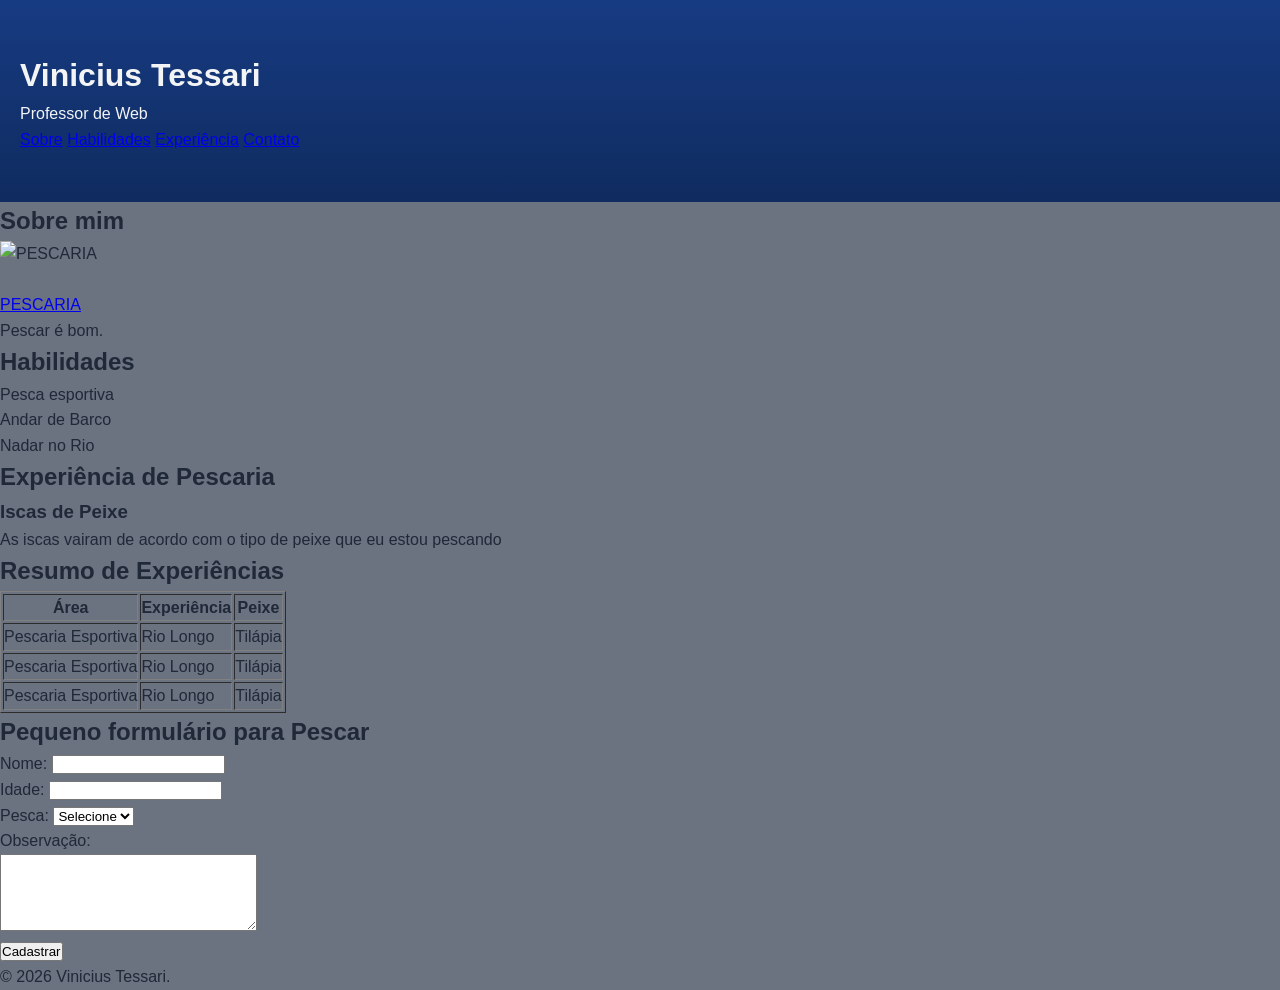
==== Aula 02 CSS/index.html @ 52f6baea "Aula 2" ====
<!DOCTYPE html>
<html lang="en">
<head>
    <meta charset="UTF-8">
    <meta name="viewport" content="width=device-width, initial-scale=1.0">
    <title>PERFIL Profissional</title>
    <link rel="stylesheet" href="style.css">
</head>
<body>
    <header>
        <h1>Vinicius Tessari</h1>
        <p>Professor de Web</p>
        <nav>
            <a href="#sobre">Sobre</a>
            <a href="#habilidades">Habilidades</a>
            <a href="#experiencia">Experiência</a>
            <a href="#contato">Contato</a>
        </nav>
    </header>
    
    <main>
        <section id="sobre">
            <h2>Sobre mim</h2>
            <img src="img/imagem.jpg" alt="PESCARIA" width="500">
            <br>
            <br>
            <a href="https://www.youtube.com/playlist?list=PLAZQNgCt-nLuwX0yHu2gppmwIcYmiMe0b">PESCARIA</a>
            <p>Pescar é bom.</p>
        </section>

        <section id="habilidades">
            <h2>Habilidades</h2>
            <ul>
                <li>Pesca esportiva</li>
                <li>Andar de Barco</li>
                <li>Nadar no Rio</li>
            </ul>
        </section>
        <section id="experiencia">
            <h2>Experiência de Pescaria</h2>
            <article>
                <h3>Iscas de Peixe</h3>
                <p>As iscas vairam de acordo com o tipo de peixe que eu estou pescando</p>
            </article>
        </section>
        <section id="tabela-experiencias">
            <h2> Resumo de Experiências</h2>

            <table border="1">
                <thead>
                    <tr>
                        <th>Área</th>
                        <th>Experiência</th>
                        <th>Peixe</th>
                    </tr>
                </thead>

                <tbody>
                    <tr>
                        <td>Pescaria Esportiva</td>
                        <td>Rio Longo</td>
                        <td>Tilápia</td>
                    </tr>
                    <tr>
                        <td>Pescaria Esportiva</td>
                        <td>Rio Longo</td>
                        <td>Tilápia</td>
                    </tr>
                    <tr>
                        <td>Pescaria Esportiva</td>
                        <td>Rio Longo</td>
                        <td>Tilápia</td>
                    </tr>
                </tbody>
            </table>
        </section>

        <section id="cadastro">
            <h2>Pequeno formulário para Pescar</h2>

            <form>
                <p>
                    <label for="nome-form">Nome:</label>
                    <input type="text" id="nome-form" name="nome-form" required>
                </p>
                <p>
                    <label for="idade">Idade:</label>
                    <input type="number" id="idade" name="idade" min="0">
                </p>
                <p>
                    <label for="pesca">Pesca:</label>
                    <select id="pesca" name="pesca">
                        <option value="">Selecione</option>
                        <option value="amadora">Amadora</option>
                        <option value="esportiva">Esportiva</option>
                    </select>
                </p>
                <p>
                    <label for="observacao">Observação:</label><br>
                    <textarea id="observacao" name="observacao" rows="5" cols="30"></textarea>
                </p>
                <button type="submit">Cadastrar</button>
            </form>
        </section>
    </main>
    <footer>
        <p>&copy; 2026 Vinicius Tessari.</p>
    </footer>
</body>
</html>
---- Aula 02 CSS/style.css ----
:root {
    --cor-primaria: #173b82;
    --cor-primaria-escura: #0f2b5f;
    --cor-destaque:#2563eb;
    --cor-fundo:#6b7280;
    --cor-branca: #f3f4f6;
    --cor-borda: #ffffff;
    --cor-texto: #1f2937;
    --sombra-padrao: #d1d5db;
    --raio-borda: 14px;
    --largura-maxima: 1100px;
}

* {
    box-sizing: border-box;
    margin: 0;
    padding: 0;
}

html {
    scroll-behavior: smooth;
}

body {
    font-family: Arial, Helvetica, sans-serif;
    color: var(--cor-texto);
    background-color: var(--cor-fundo);
    line-height: 1.6;
    min-height: 100vh;
}

header {
    background:linear-gradient(
        180deg,
        var(--cor-primaria),
        var(--cor-primaria-escura)
    );
    color: var(--cor-branca);
    padding: 50px 20px;
}
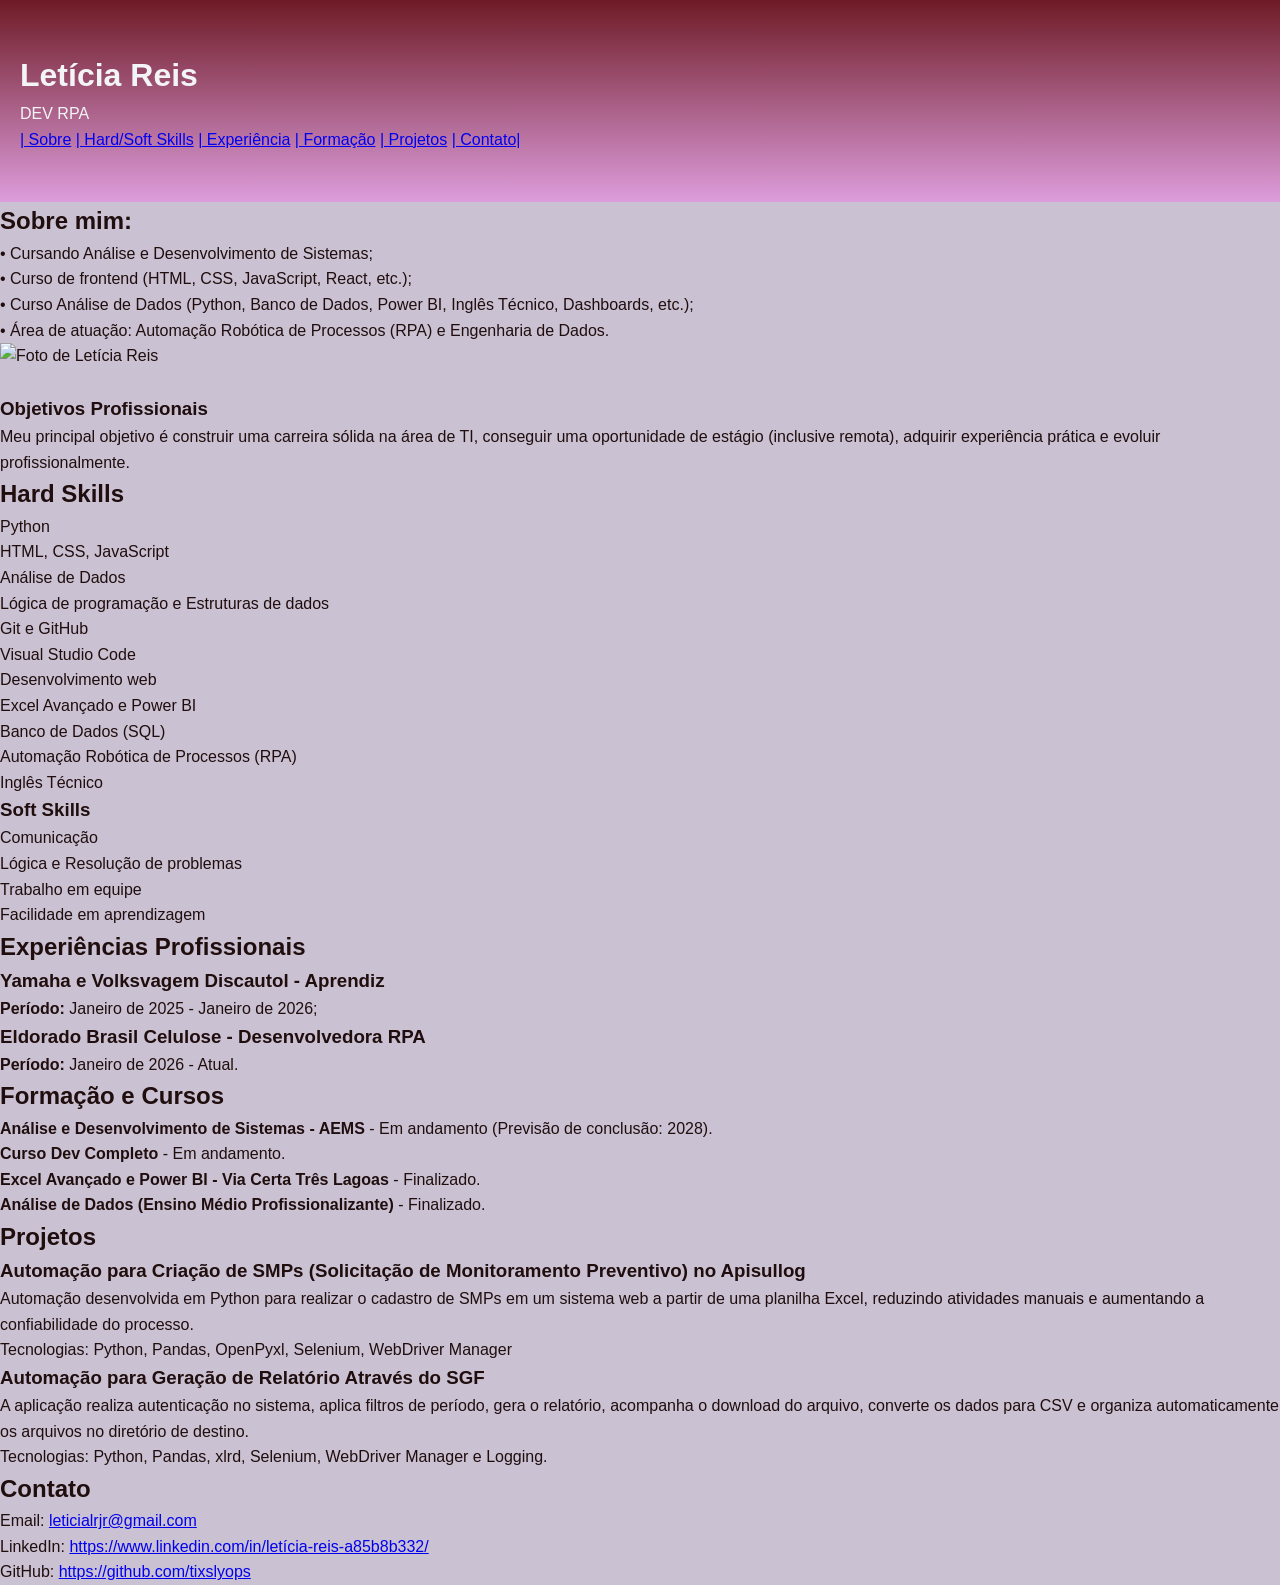
==== commit 6a0d73af: "Site HTML" ====
--- a/Aula 02 CSS/index.html
+++ b/Aula 02 CSS/index.html
@@ -1,110 +1,108 @@
 <!DOCTYPE html>
-<html lang="en">
+<html lang="pt-BR">
 <head>
     <meta charset="UTF-8">
     <meta name="viewport" content="width=device-width, initial-scale=1.0">
-    <title>PERFIL Profissional</title>
+    <title>Meu Portfólio - Letícia Reis</title>
     <link rel="stylesheet" href="style.css">
-</head>
+</head> 
 <body>
     <header>
-        <h1>Vinicius Tessari</h1>
-        <p>Professor de Web</p>
+        <h1>Letícia Reis</h1>
+        <p>DEV RPA</p>
         <nav>
-            <a href="#sobre">Sobre</a>
-            <a href="#habilidades">Habilidades</a>
-            <a href="#experiencia">Experiência</a>
-            <a href="#contato">Contato</a>
+            <a href="#sobre">| Sobre</a>
+            <a href="#habilidades">| Hard/Soft Skills</a>
+            <a href="#experiencia">| Experiência</a>
+            <a href="#formacao">| Formação</a>
+            <a href="#projetos">| Projetos</a>
+            <a href="#contato">| Contato|</a> 
         </nav>
     </header>
     
     <main>
         <section id="sobre">
-            <h2>Sobre mim</h2>
-            <img src="img/imagem.jpg" alt="PESCARIA" width="500">
-            <br>
-            <br>
-            <a href="https://www.youtube.com/playlist?list=PLAZQNgCt-nLuwX0yHu2gppmwIcYmiMe0b">PESCARIA</a>
-            <p>Pescar é bom.</p>
+            <h2>Sobre mim:</h2>
+            <p>• Cursando Análise e Desenvolvimento de Sistemas;</p>
+            <p>• Curso de frontend (HTML, CSS, JavaScript, React, etc.);</p>
+            <p>• Curso Análise de Dados (Python, Banco de Dados, Power BI, Inglês Técnico, Dashboards, etc.);</p>
+            <p>• Área de atuação: Automação Robótica de Processos (RPA) e Engenharia de Dados.</p>
+            <img src="img/img.jpg" alt="Foto de Letícia Reis" width="500">
+            <br><br>
+            
+            <h3>Objetivos Profissionais</h3>
+            <p>Meu principal objetivo é construir uma carreira sólida na área de TI, conseguir uma oportunidade de estágio (inclusive remota), adquirir experiência prática e evoluir profissionalmente.</p>
+        </section>
+        
+        <section id="skills">
+            <h2>Hard Skills</h2>
+            <ul>
+                <li>Python</li>
+                <li>HTML, CSS, JavaScript</li>
+                <li>Análise de Dados</li>
+                <li>Lógica de programação e Estruturas de dados</li>
+                <li>Git e GitHub</li>
+                <li>Visual Studio Code</li>
+                <li>Desenvolvimento web</li>
+                <li>Excel Avançado e Power BI</li>
+                <li>Banco de Dados (SQL)</li>
+                <li>Automação Robótica de Processos (RPA)</li>
+                <li>Inglês Técnico</li>
+            </ul>
+
+            <h3>Soft Skills</h3>
+            <ul>
+                <li>Comunicação</li>
+                <li>Lógica e Resolução de problemas</li>
+                <li>Trabalho em equipe</li>
+                <li>Facilidade em aprendizagem</li>
+            </ul>
+        </section>
+        
+        <section id="experiencia">
+            <h2>Experiências Profissionais</h2>
+            
+            <article>
+                <h3>Yamaha e Volksvagem Discautol - Aprendiz</h3>
+                <p><strong>Período:</strong> Janeiro de 2025 - Janeiro de 2026;</p>
+            </article> 
+
+            <article>
+                <h3>Eldorado Brasil Celulose - Desenvolvedora RPA</h3>
+                <p><strong>Período:</strong> Janeiro de 2026 - Atual.</p>
+            </article>
         </section>
 
-        <section id="habilidades">
-            <h2>Habilidades</h2>
+        <section id="formacao">
+            <h2>Formação e Cursos</h2>
             <ul>
-                <li>Pesca esportiva</li>
-                <li>Andar de Barco</li>
-                <li>Nadar no Rio</li>
+                <li><strong>Análise e Desenvolvimento de Sistemas - AEMS</strong> - Em andamento (Previsão de conclusão: 2028).</li>
+                <li><strong>Curso Dev Completo</strong> - Em andamento.</li>
+                <li><strong>Excel Avançado e Power BI - Via Certa Três Lagoas</strong> - Finalizado.</li>
+                <li><strong>Análise de Dados (Ensino Médio Profissionalizante)</strong> - Finalizado.</li>
             </ul>
         </section>
-        <section id="experiencia">
-            <h2>Experiência de Pescaria</h2>
+
+        <section id="projetos">
+            <h2>Projetos</h2>
             <article>
-                <h3>Iscas de Peixe</h3>
-                <p>As iscas vairam de acordo com o tipo de peixe que eu estou pescando</p>
+                <h3>Automação para Criação de SMPs (Solicitação de Monitoramento Preventivo) no Apisullog</h3>
+                <p>Automação desenvolvida em Python para realizar o cadastro de SMPs em um sistema web a partir de uma planilha Excel, reduzindo atividades manuais e aumentando a confiabilidade do processo.</p>
+                <p>Tecnologias: Python, Pandas, OpenPyxl, Selenium, WebDriver Manager</p>
+            </article>
+            <article>
+                <h3>Automação para Geração de Relatório Através do SGF</h3>
+                <p>A aplicação realiza autenticação no sistema, aplica filtros de período, gera o relatório, acompanha o download do arquivo, converte os dados para CSV e organiza automaticamente os arquivos no diretório de destino.</p>
+                <p>Tecnologias: Python, Pandas, xlrd, Selenium, WebDriver Manager e Logging.</p>
             </article>
         </section>
-        <section id="tabela-experiencias">
-            <h2> Resumo de Experiências</h2>
 
-            <table border="1">
-                <thead>
-                    <tr>
-                        <th>Área</th>
-                        <th>Experiência</th>
-                        <th>Peixe</th>
-                    </tr>
-                </thead>
-
-                <tbody>
-                    <tr>
-                        <td>Pescaria Esportiva</td>
-                        <td>Rio Longo</td>
-                        <td>Tilápia</td>
-                    </tr>
-                    <tr>
-                        <td>Pescaria Esportiva</td>
-                        <td>Rio Longo</td>
-                        <td>Tilápia</td>
-                    </tr>
-                    <tr>
-                        <td>Pescaria Esportiva</td>
-                        <td>Rio Longo</td>
-                        <td>Tilápia</td>
-                    </tr>
-                </tbody>
-            </table>
-        </section>
-
-        <section id="cadastro">
-            <h2>Pequeno formulário para Pescar</h2>
-
-            <form>
-                <p>
-                    <label for="nome-form">Nome:</label>
-                    <input type="text" id="nome-form" name="nome-form" required>
-                </p>
-                <p>
-                    <label for="idade">Idade:</label>
-                    <input type="number" id="idade" name="idade" min="0">
-                </p>
-                <p>
-                    <label for="pesca">Pesca:</label>
-                    <select id="pesca" name="pesca">
-                        <option value="">Selecione</option>
-                        <option value="amadora">Amadora</option>
-                        <option value="esportiva">Esportiva</option>
-                    </select>
-                </p>
-                <p>
-                    <label for="observacao">Observação:</label><br>
-                    <textarea id="observacao" name="observacao" rows="5" cols="30"></textarea>
-                </p>
-                <button type="submit">Cadastrar</button>
-            </form>
+        <section id="contato">
+            <h2>Contato</h2>
+            <p>Email: <a href="mailto:leticialrjr@gmail.com">leticialrjr@gmail.com</a></p>
+            <p>LinkedIn: <a href="https://www.linkedin.com/in/letícia-reis-a85b8b332" target="_blank">https://www.linkedin.com/in/letícia-reis-a85b8b332/</a></p>
+            <p>GitHub: <a href="https://github.com/tixslyops" target="_blank">https://github.com/tixslyops</a></p>
         </section>
     </main>
-    <footer>
-        <p>&copy; 2026 Vinicius Tessari.</p>
-    </footer>
 </body>
 </html>
--- a/Aula 02 CSS/style.css
+++ b/Aula 02 CSS/style.css
@@ -1,12 +1,12 @@
 :root {
-    --cor-primaria: #173b82;
-    --cor-primaria-escura: #0f2b5f;
-    --cor-destaque:#2563eb;
-    --cor-fundo:#6b7280;
+    --cor-primaria: #6f1b26;
+    --cor-primaria-escura: #dd9ddc;
+    --cor-destaque:#f7f9fe;
+    --cor-fundo:#cac1d2;
     --cor-branca: #f3f4f6;
     --cor-borda: #ffffff;
-    --cor-texto: #1f2937;
-    --sombra-padrao: #d1d5db;
+    --cor-texto: #200e0e;
+    --sombra-padrao: #07071c;
     --raio-borda: 14px;
     --largura-maxima: 1100px;
 }
@@ -37,4 +37,4 @@
     );
     color: var(--cor-branca);
     padding: 50px 20px;
-}+}
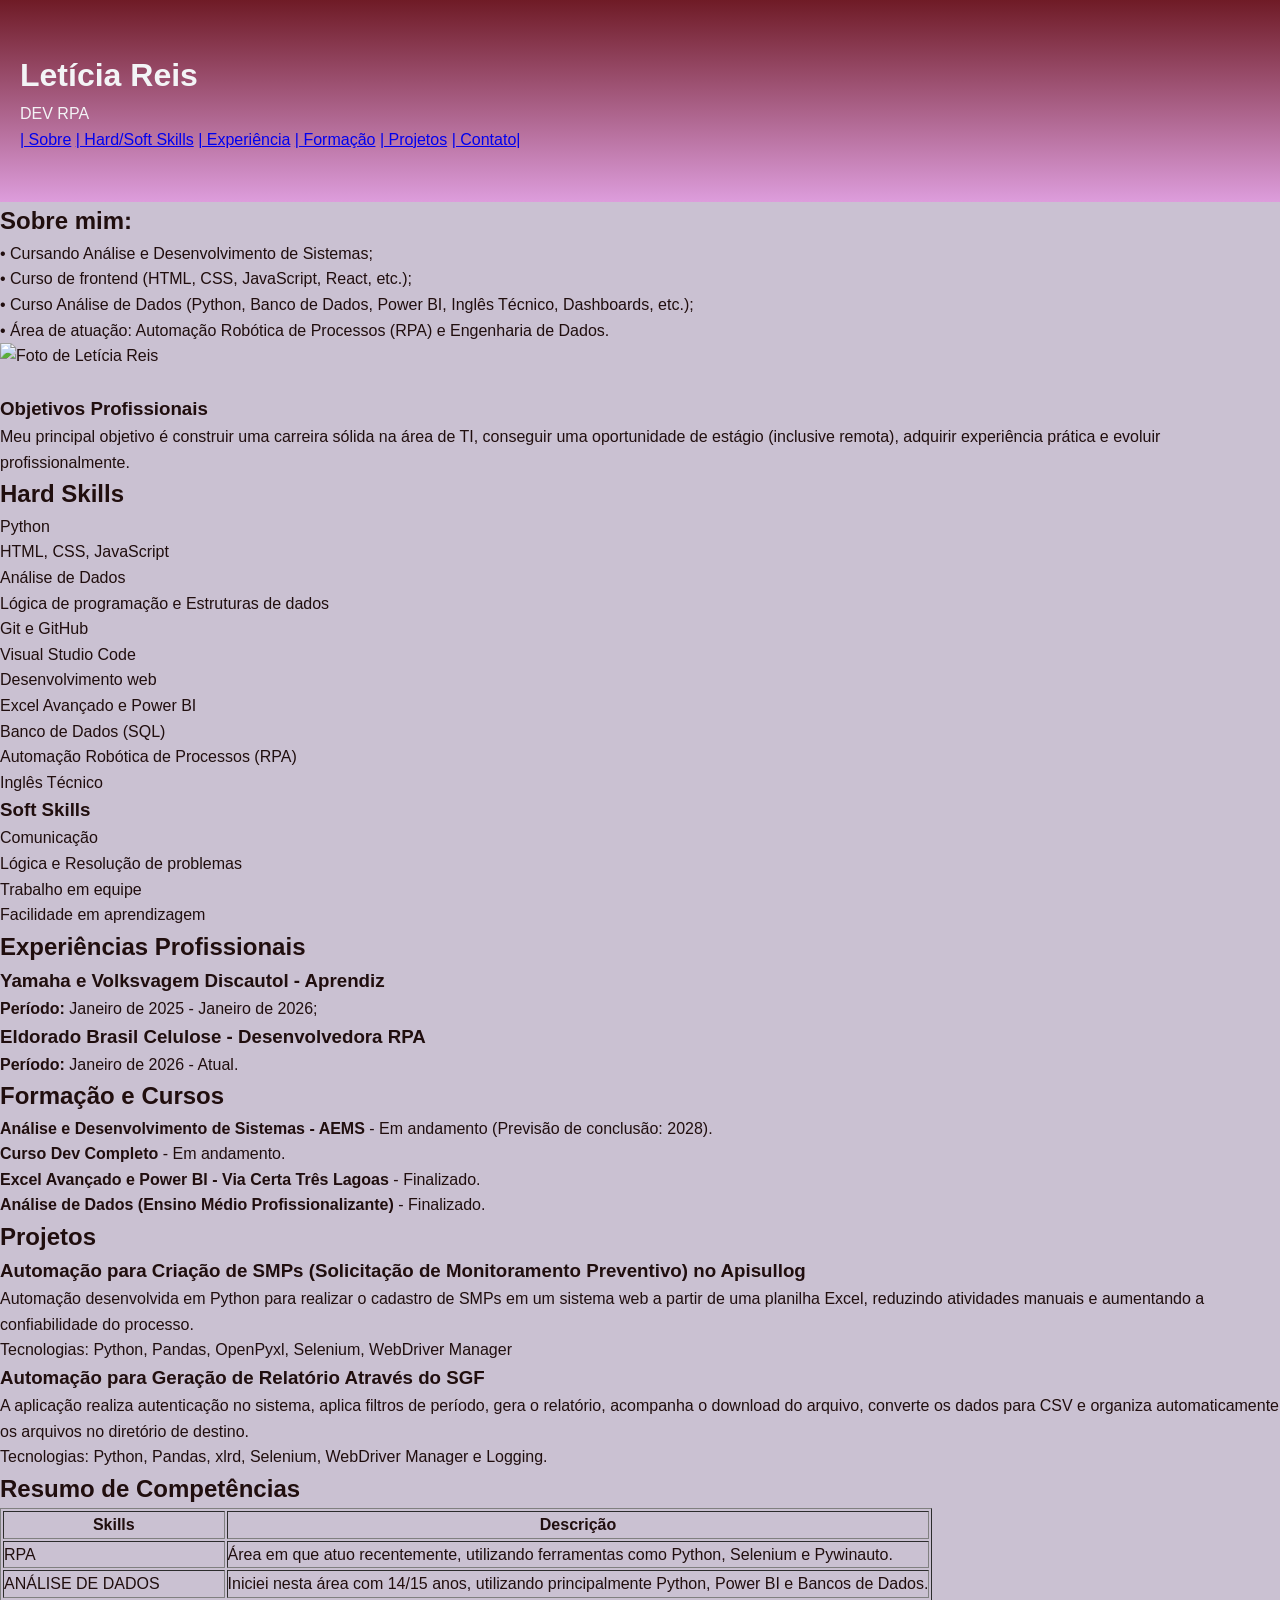
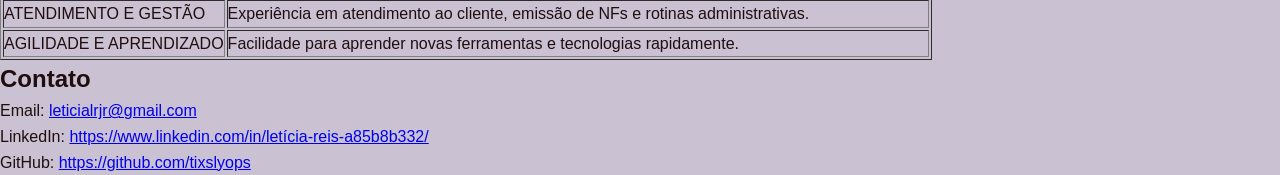
==== commit d2f985b2: "Adição de tabela de competências" ====
--- a/Aula 02 CSS/index.html
+++ b/Aula 02 CSS/index.html
@@ -97,6 +97,36 @@
             </article>
         </section>
 
+                <section id="tabela-experiencias">
+            <h2>Resumo de Competências</h2>
+            <table border="1">
+                <thead>
+                    <tr>
+                        <th>Skills</th>
+                        <th>Descrição</th>
+                    </tr>
+                </thead>
+                <tbody>
+                    <tr>
+                        <td>RPA</td>
+                        <td>Área em que atuo recentemente, utilizando ferramentas como Python, Selenium e Pywinauto.</td>
+                    </tr>
+                    <tr>
+                        <td>ANÁLISE DE DADOS</td>
+                        <td>Iniciei nesta área com 14/15 anos, utilizando principalmente Python, Power BI e Bancos de Dados.</td>
+                    </tr>
+                    <tr>
+                        <td>ATENDIMENTO E GESTÃO</td>
+                        <td>Experiência em atendimento ao cliente, emissão de NFs e rotinas administrativas.</td>
+                    </tr>
+                    <tr>
+                        <td>AGILIDADE E APRENDIZADO</td>
+                        <td>Facilidade para aprender novas ferramentas e tecnologias rapidamente.</td>
+                    </tr>
+                </tbody>
+            </table>
+        </section>    
+
         <section id="contato">
             <h2>Contato</h2>
             <p>Email: <a href="mailto:leticialrjr@gmail.com">leticialrjr@gmail.com</a></p>
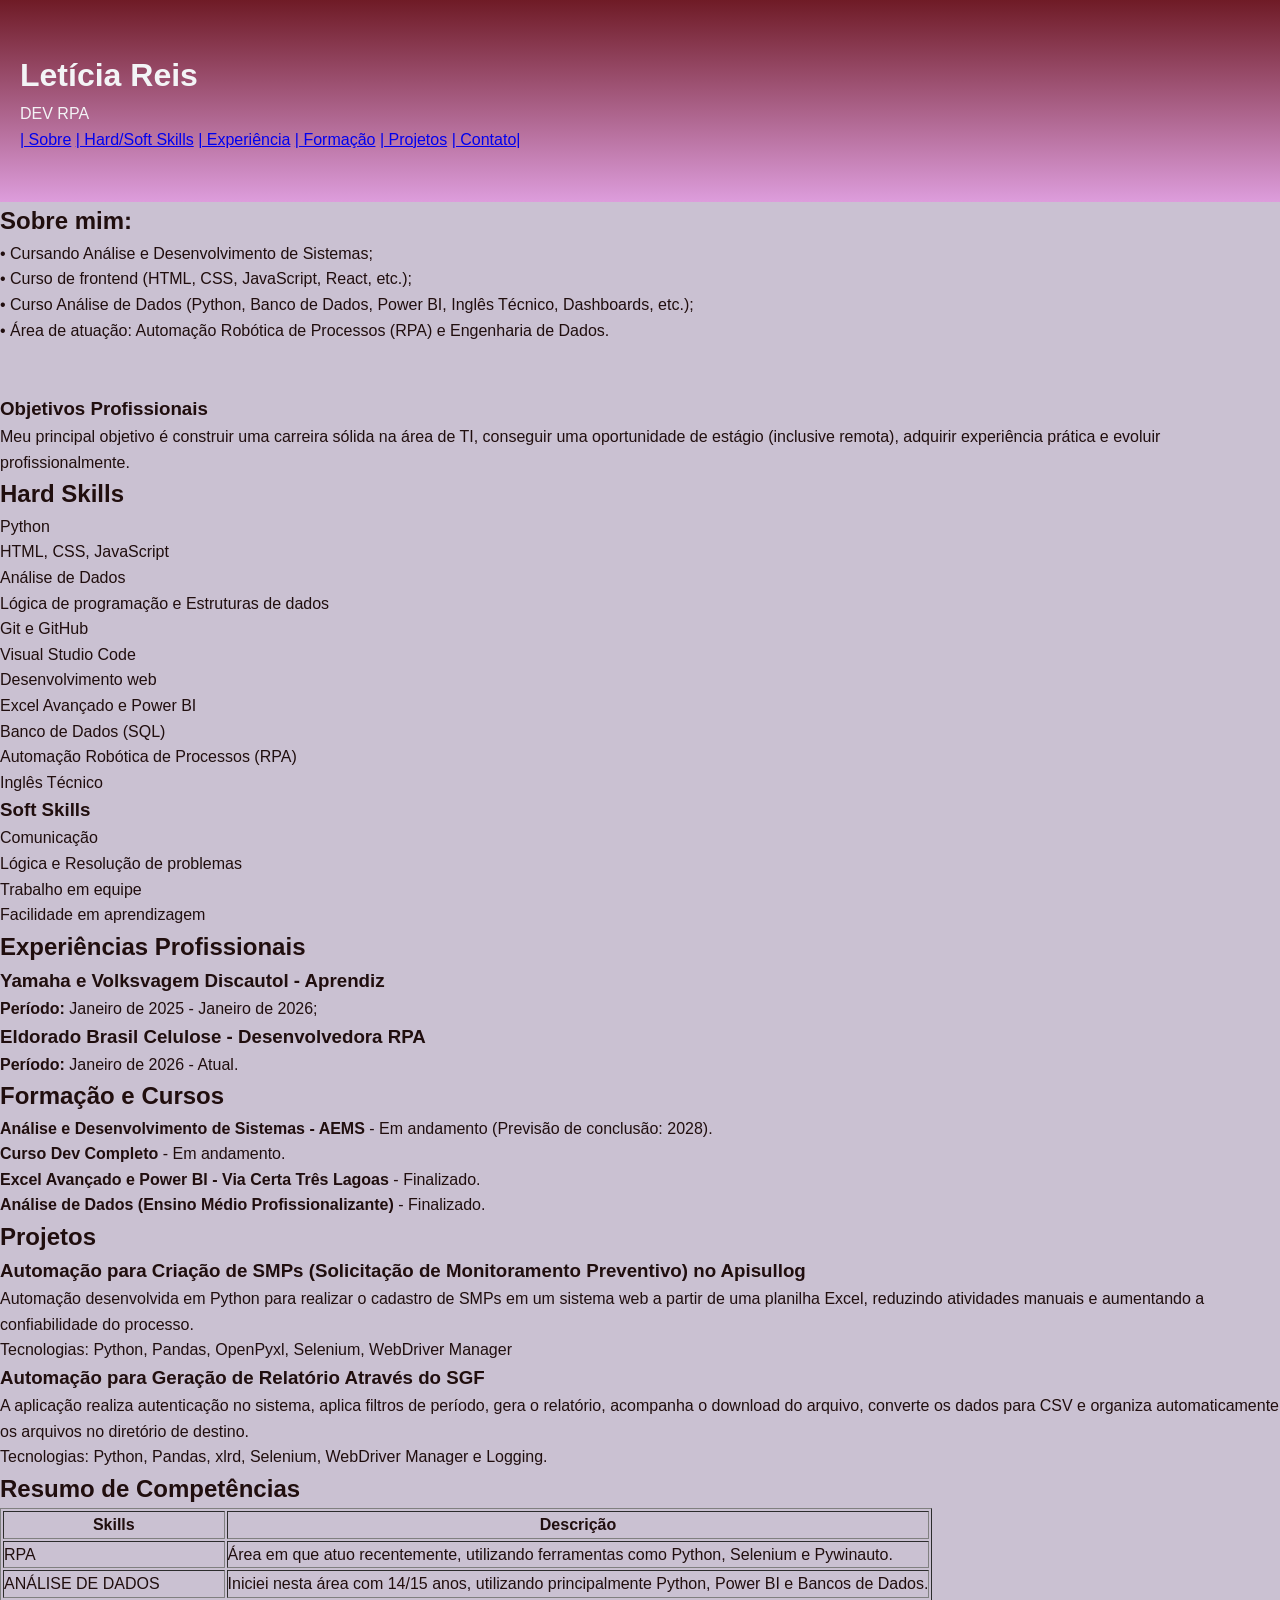
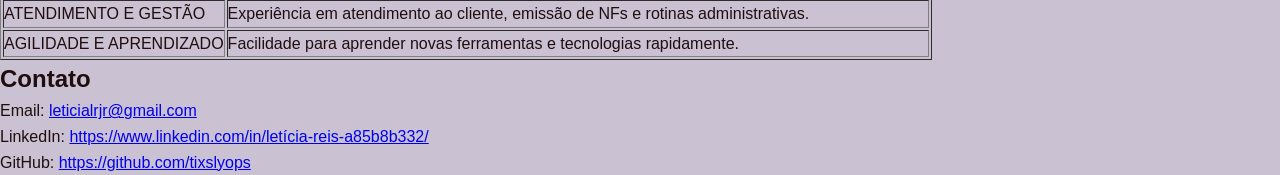
==== commit d2b0a73d: "Adição de imagem ao site" ====
--- a/Aula 02 CSS/index.html
+++ b/Aula 02 CSS/index.html
@@ -27,7 +27,6 @@
             <p>• Curso de frontend (HTML, CSS, JavaScript, React, etc.);</p>
             <p>• Curso Análise de Dados (Python, Banco de Dados, Power BI, Inglês Técnico, Dashboards, etc.);</p>
             <p>• Área de atuação: Automação Robótica de Processos (RPA) e Engenharia de Dados.</p>
-            <img src="img/img.jpg" alt="Foto de Letícia Reis" width="500">
             <br><br>
             
             <h3>Objetivos Profissionais</h3>
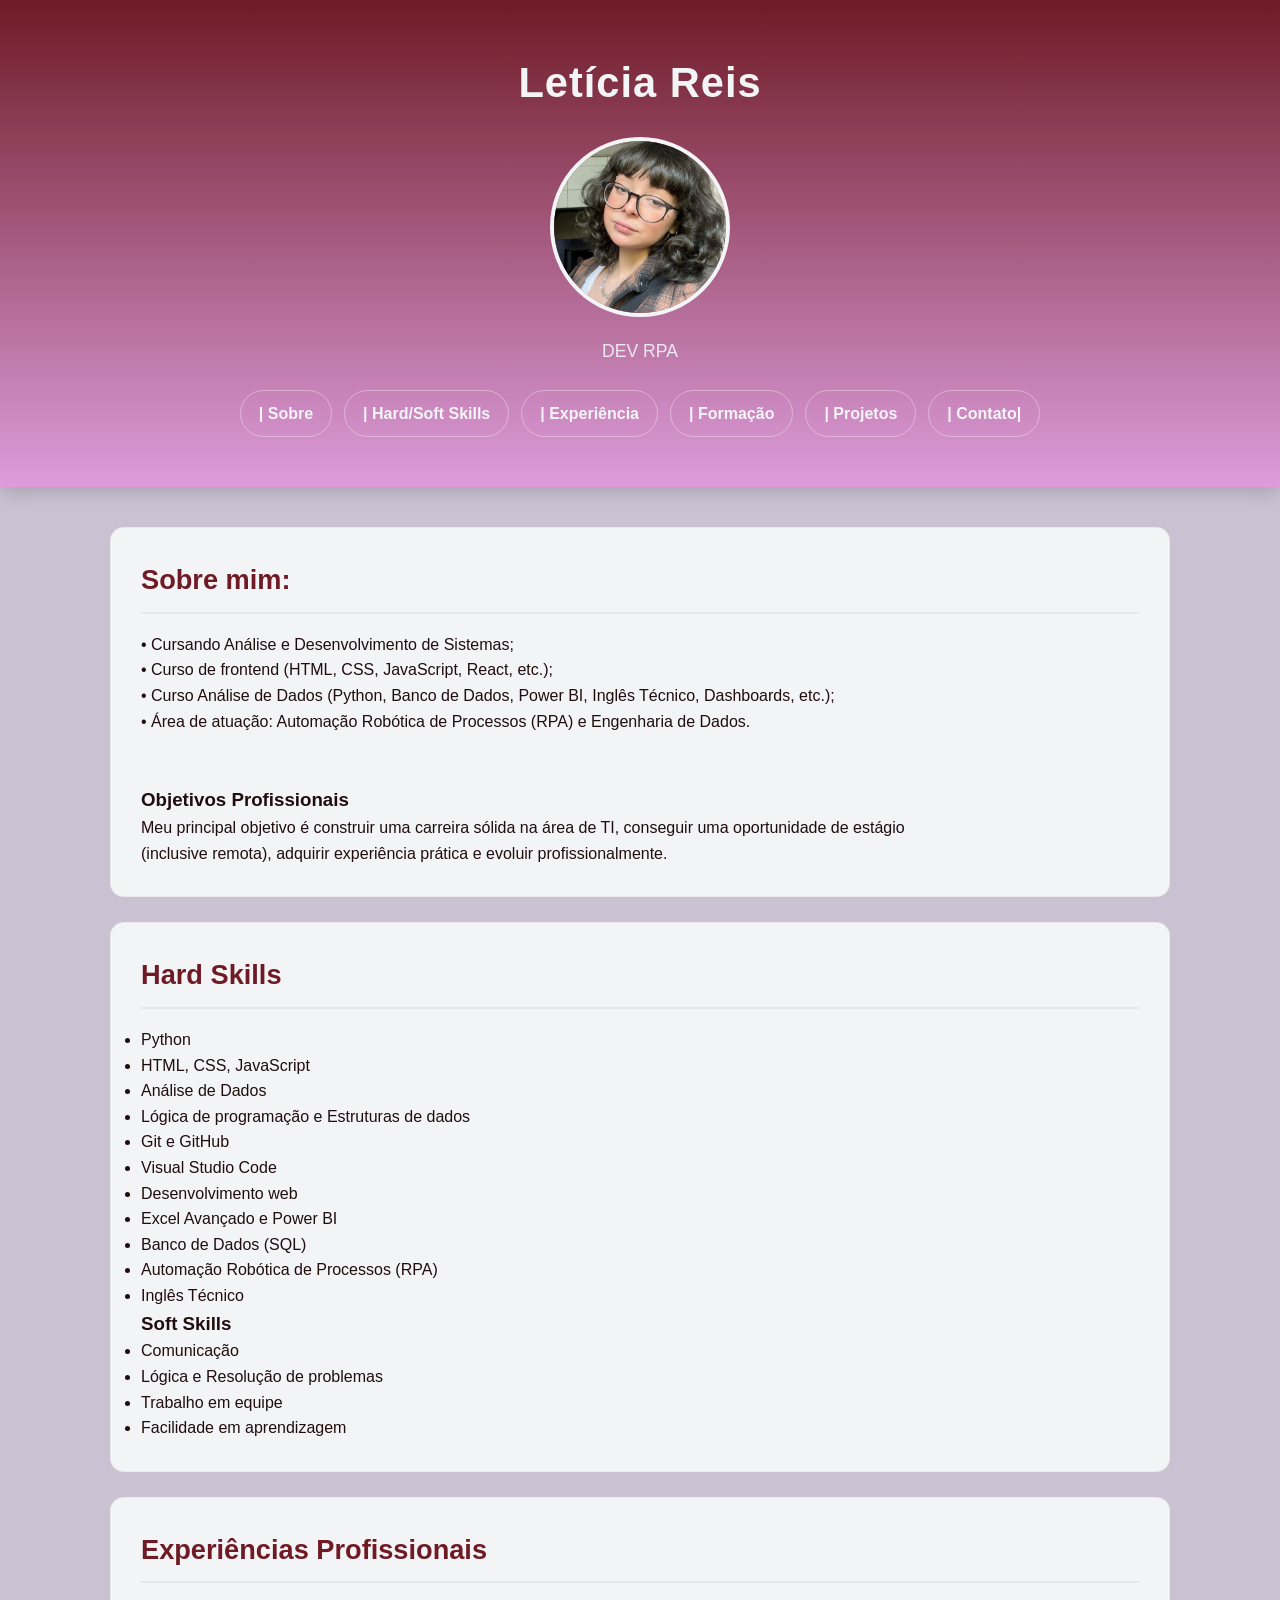
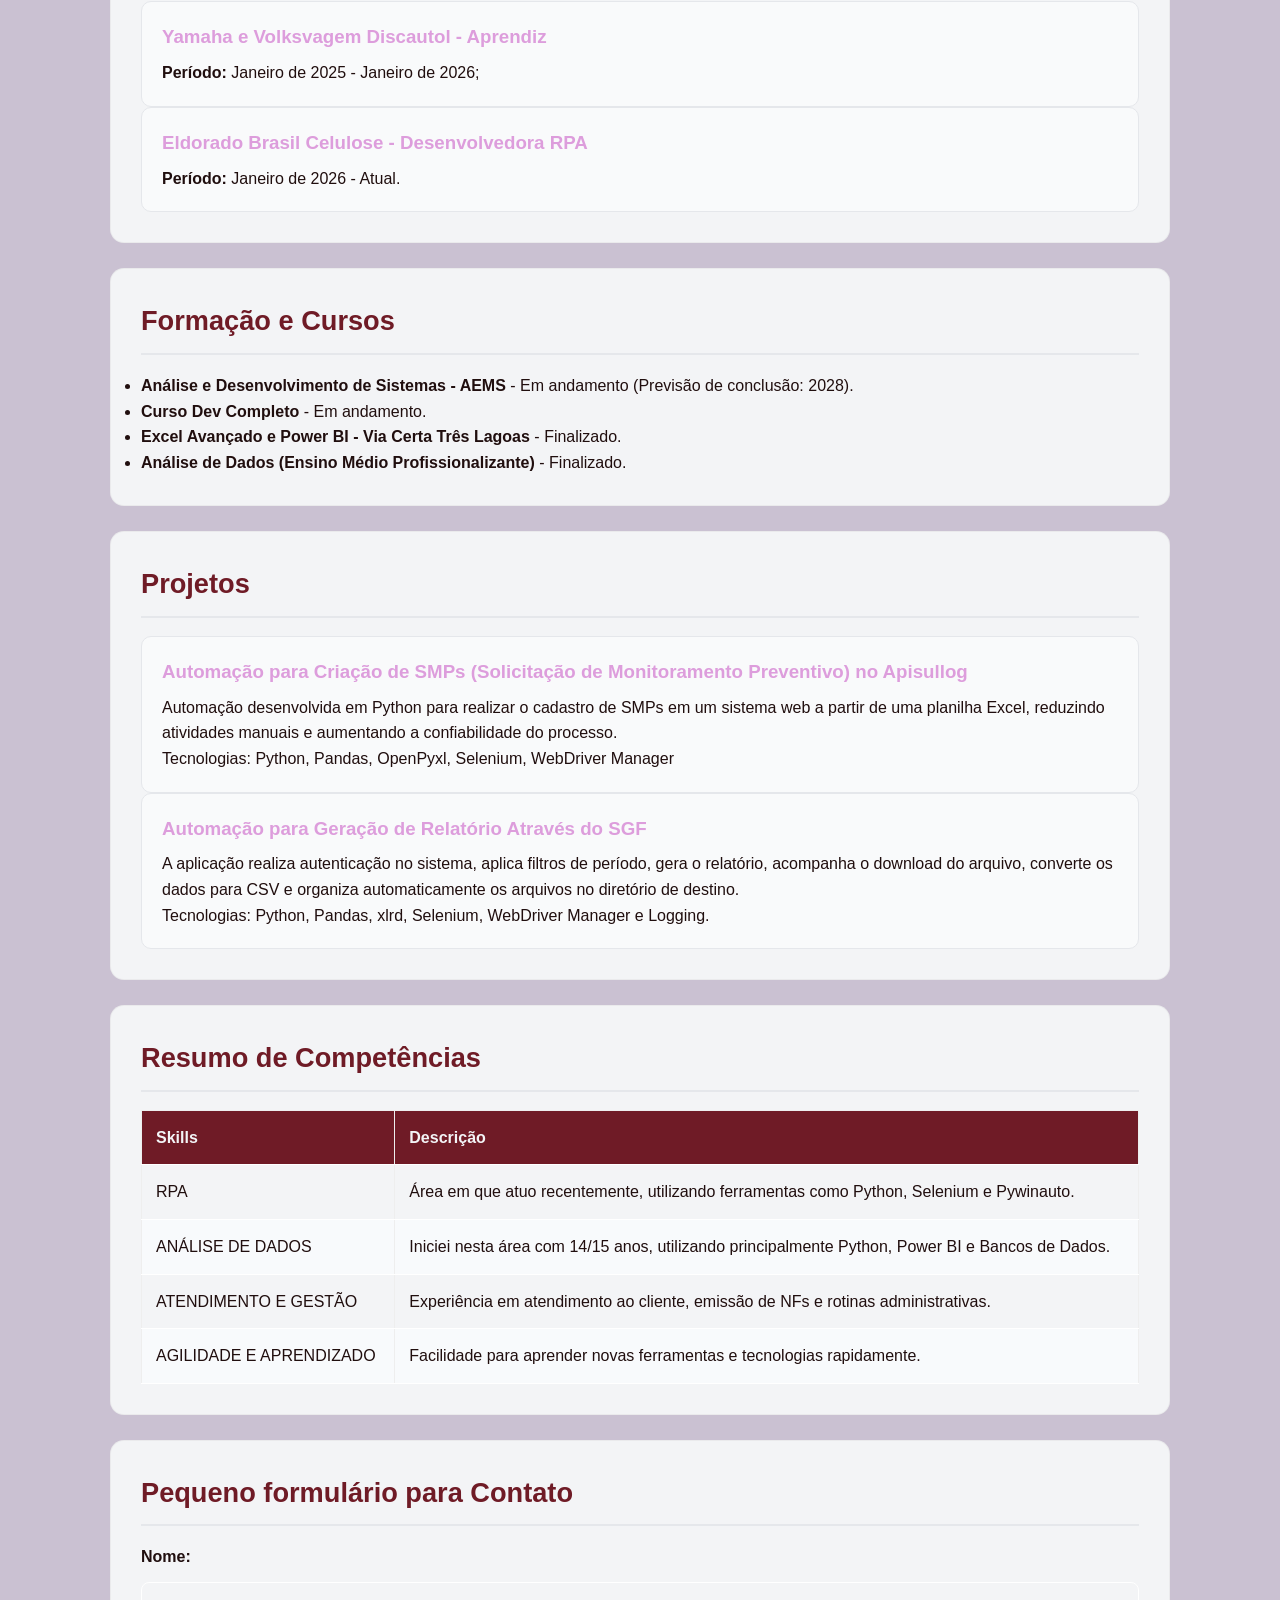
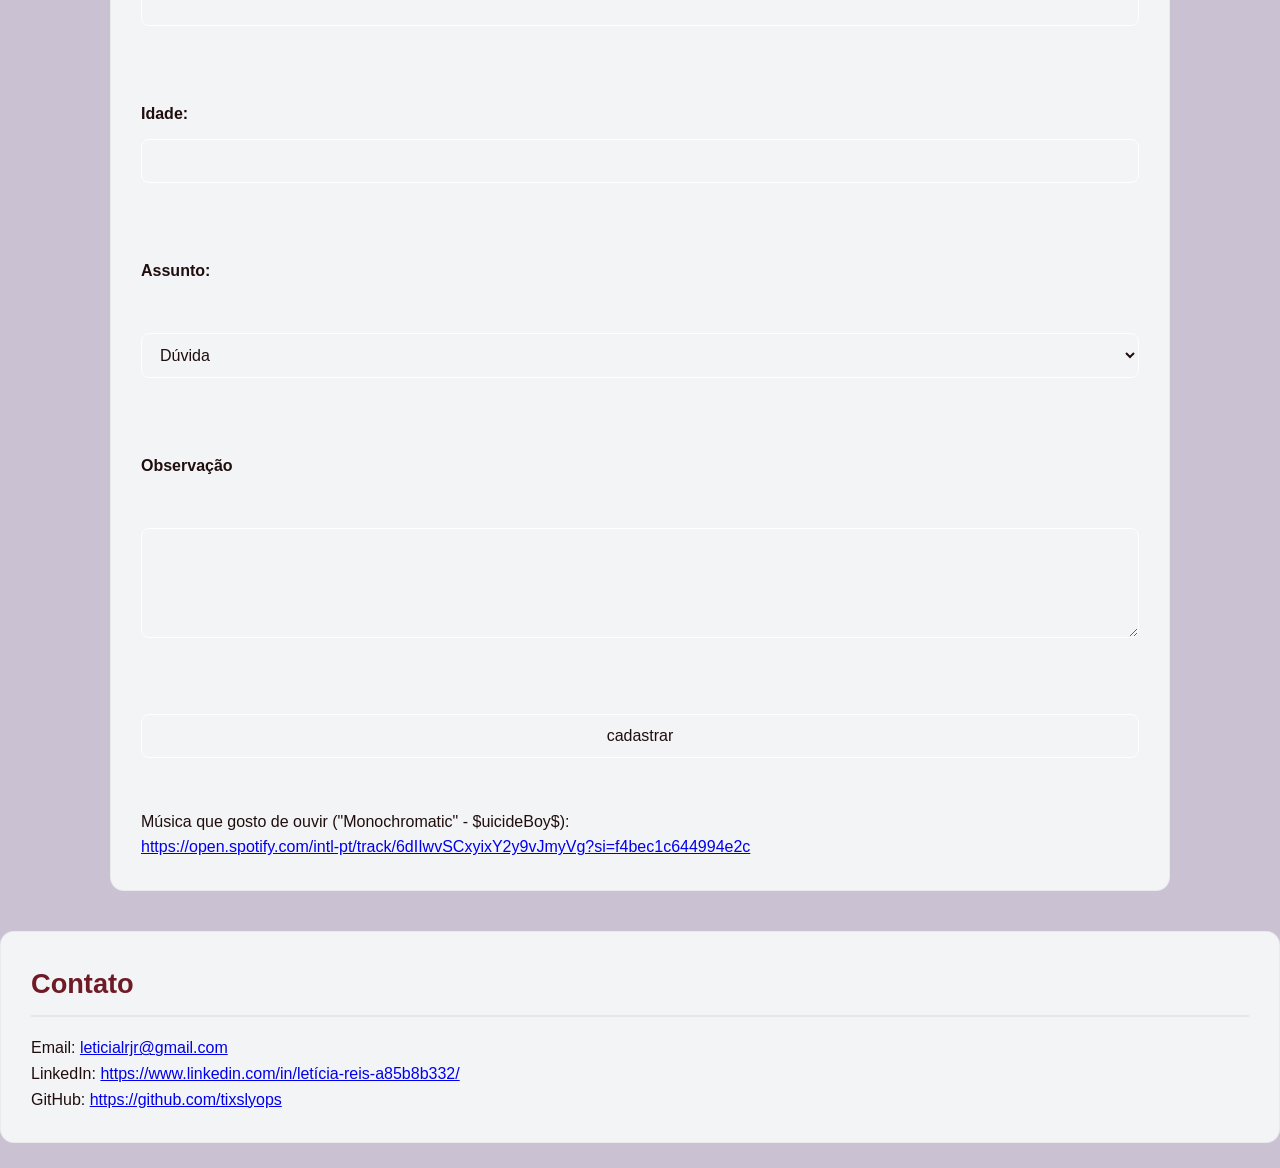
==== commit a1cbf63b: "commits 25.08 Adição de formulário, link de música do Spotify e inicio de aula JS" ====
--- a/Aula 02 CSS/index.html
+++ b/Aula 02 CSS/index.html
@@ -9,6 +9,7 @@
 <body>
     <header>
         <h1>Letícia Reis</h1>
+        <img class="foto-perfil" src="img/img/imagem.jpeg" alt="Foto de Letícia Reis">
         <p>DEV RPA</p>
         <nav>
             <a href="#sobre">| Sobre</a>
@@ -125,7 +126,36 @@
                 </tbody>
             </table>
         </section>    
+        <section id="formulario">
+            <h2>Pequeno formulário para Contato</h2>
+            <form action="processar_formulario.php" method="post">
+                <label for="nome">Nome:</label>
+                <input type="text" id="nome" name="nome" required><br><br>
 
+                <label for="Idade">Idade:</label>
+                <input type="number" id="Idade" name="Idade"><br><br>
+
+                <label for="assunto">Assunto:</label><br>
+                <select id="assunto" name="assunto">
+                    <option value="duvida">Dúvida</option>
+                    <option value="serviços">Orçamento de serviços de automação</option>
+                    <option value="estagio">Oportunidade de estágio</option>
+                    <option value="outro">Outro</option>
+                </select><br><br>
+
+                <label for="observacao">Observação</label><br>
+                <textarea id="observacao" name="observacao" rows="4" cols="50" required></textarea><br><br>
+
+                <input type="submit" value="cadastrar">
+            </form>
+
+            <br><br>
+            <p>Música que gosto de ouvir ("Monochromatic" - $uicideBoy$):</p>
+            <a href="https://open.spotify.com/intl-pt/track/6dIIwvSCxyixY2y9vJmyVg?si=f4bec1c644994e2c" target="_blank">https://open.spotify.com/intl-pt/track/6dIIwvSCxyixY2y9vJmyVg?si=f4bec1c644994e2c</a>
+        </section>
+    </main>
+</body>
+</html>
         <section id="contato">
             <h2>Contato</h2>
             <p>Email: <a href="mailto:leticialrjr@gmail.com">leticialrjr@gmail.com</a></p>
--- a/Aula 02 CSS/style.css
+++ b/Aula 02 CSS/style.css
@@ -37,4 +37,215 @@
     );
     color: var(--cor-branca);
     padding: 50px 20px;
-}
+    text-align: center;
+    box-shadow:0 4px 18px rgba(0, 0, 0, 0.18);
+}
+
+header h1 {
+    font-size: 2.6rem;
+    font-weight: 700;
+    letter-spacing: 1px;
+    margin-bottom: 8px;
+}
+
+header p {
+    font-size: 1.1rem;
+    opacity: 0.9;
+    margin-bottom: 25px;
+}
+
+
+nav {
+    display: flex;
+    justify-content: center;
+    gap: 12px;
+    flex-wrap: wrap;
+}
+
+nav a {
+    text-decoration: none;
+    color: var(--cor-branca);
+    padding: 10px 18px;
+    border: 1px solid rgba(255, 255, 255,0.35);
+    border-radius: 999px;
+    font-weight: 600;
+    transition: 0.3 ease;
+}
+
+main {
+    max-width: var(--largura-maxima);
+    margin: 40px auto;
+    padding: 0 20px;
+}
+
+section {
+    background-color: var(--cor-branca);
+    padding: 30px;
+    margin-bottom: 25px;
+    border-radius: var(--raio-borda);
+    box-shadow: var(--sombra-padrao);
+    border: 1px solid rgba(0, 0, 0,0.04)
+}
+
+section h2 {
+    color: var(--cor-primaria);
+    font-size: 1.7rem;
+    margin-bottom: 18px;
+    border-bottom: 2px solid #e5e7eb;
+    padding-bottom: 10px;
+}
+
+#sobre img {
+    width: 200px;
+    max-width: 100%;
+    height: auto;
+    border-radius: 12px;
+    margin-bottom: 15px;
+    border: 3px solid #e5e7eb;
+    box-shadow: 0 5px 15px rgba(0, 0, 0,0.12)
+
+}
+
+#sobre p {
+    max-width: 800px;
+    color: var(--cor-texto);
+}
+
+#habilidade ul {
+    list-style: none;
+    display: grid;
+    grid-template-columns: repeat(auto-fit, minmax(150px,1fr));
+    gap: 12px;
+}
+
+#habilidade li {
+    background-color:  #eff6ff;
+    color: var(--cor-primaria-escura);
+    padding: 12px 16px;
+    border-radius: 8px;
+    font-weight: 600;
+    border-left: 4px solid var(--cor-destaque)
+}
+
+article {
+    background-color: #f9fafb;
+    padding: 20px;
+    border-radius: 10px;
+    border: 1px solid #e5e7eb;
+}
+
+article h3 {
+    color: var(--cor-primaria-escura);
+    margin-bottom: 8px;
+}
+
+article p {
+    color: var(--cor-texto-suave
+    )
+}
+
+#tabela-experiencias table {
+    width: 100%;
+    border-collapse: collapse;
+    margin-top: 10px;
+    border: none;
+}
+
+#tabela-experiencias thead {
+    background-color: var(--cor-primaria);
+    color: var(--cor-branca);
+}
+
+#tabela-experiencias th,
+#tabela-experiencias td {
+    padding: 14px;
+    text-align: left;
+    border-bottom: 1px solid var(--cor-borda);
+}
+
+#tabela-experiencias th {
+    font-weight: 700;
+}
+
+#tabela-experiencias tbody tr:nth-child(even) {
+    background: #f8fafc;
+}
+
+#tabela-experiencias tbody tr:hover {
+    background: #eaf2ff;
+    transition: background-color 0.2s ease;
+}
+
+form {
+    display: flex;
+    flex-direction: column;
+    gap: 12px;
+}
+
+#cadastro form p {
+    margin: 0;
+    display: flex;
+    flex-direction: column;
+    gap: 6px;
+}
+
+label{
+font-weight: 600;
+    color: var(--cor-texto);
+
+}
+
+input, select, textarea {
+    width: 100%;
+    padding: 12px 14px;
+    border: 1px solid var(--cor-borda);
+    border-radius: 8px;
+    font-size: 1rem;
+    font-family: inherit;
+    background-color: var(--cor-branca);
+    color: var(--cor-texto);
+    transition: order-color 0.2s ease, box-shadow 0.2s ease;
+}
+
+textarea {
+    resize: vertical;
+    min-height: 110px;
+}
+
+input:focus, select:focus, textarea:focus {
+    outline: none;
+    border-color: var(--cor-destaque);
+    box-shadow: 0 0 0 3px rgba(37, 99, 235, 0.16);
+}
+
+button {
+    background-color: var(--cor-primaria);
+    color: var(--cor-branca);
+    border: none;
+    padding: 12px 22px;
+    border-radius: 8px;font-size: 1rem;
+    font-weight: 700;
+    cursor: pointer;
+    align-self: flex-start;
+    transition: 03s ease;
+}
+
+button:hover {
+    background-color: var(--cor-primaria-escura);
+    transform: translateY(-2px);
+    box-shadow: 0 6px 14px rgba(15, 43, 95,0.22);
+} 
+
+button:active {
+    transform: translateY(0);
+}
+
+.foto-perfil {
+    display: block;
+    width: 180px;
+    height: 180px;
+    margin: 20px auto;
+    border: 4px solid var(--cor-branca);
+    border-radius: 50%;
+    object-fit: cover;
+}
